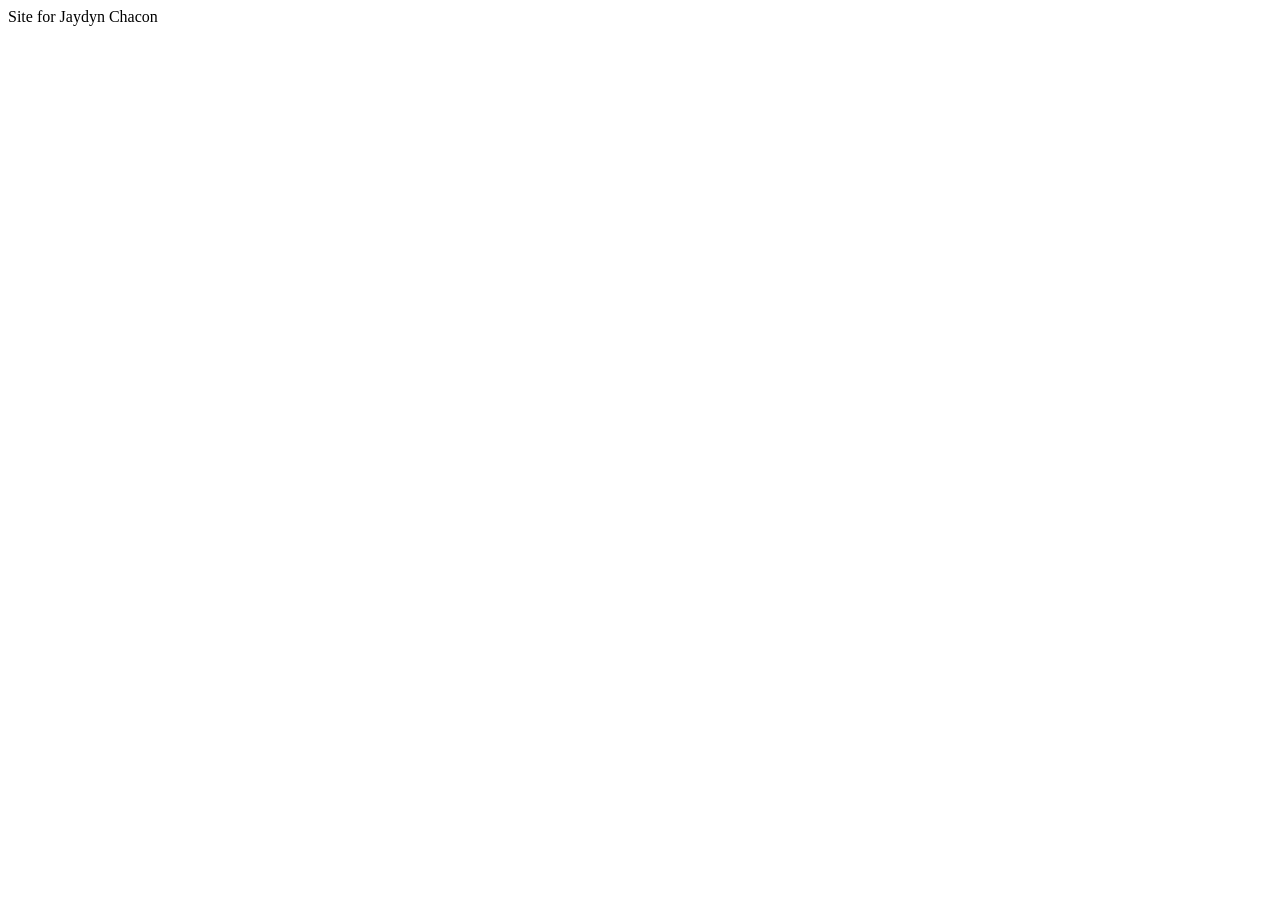
==== index.html @ 3dd98423 "Create index.html" ====
<!DOCTYPE html>
<html lang="en">
<head>
    <meta charset="UTF-8">
    <meta name="viewport" content="width=device-width, initial-scale=1.0">
    <title>Document</title>
</head>
<body>
   Site for Jaydyn Chacon 
</body>
</html>
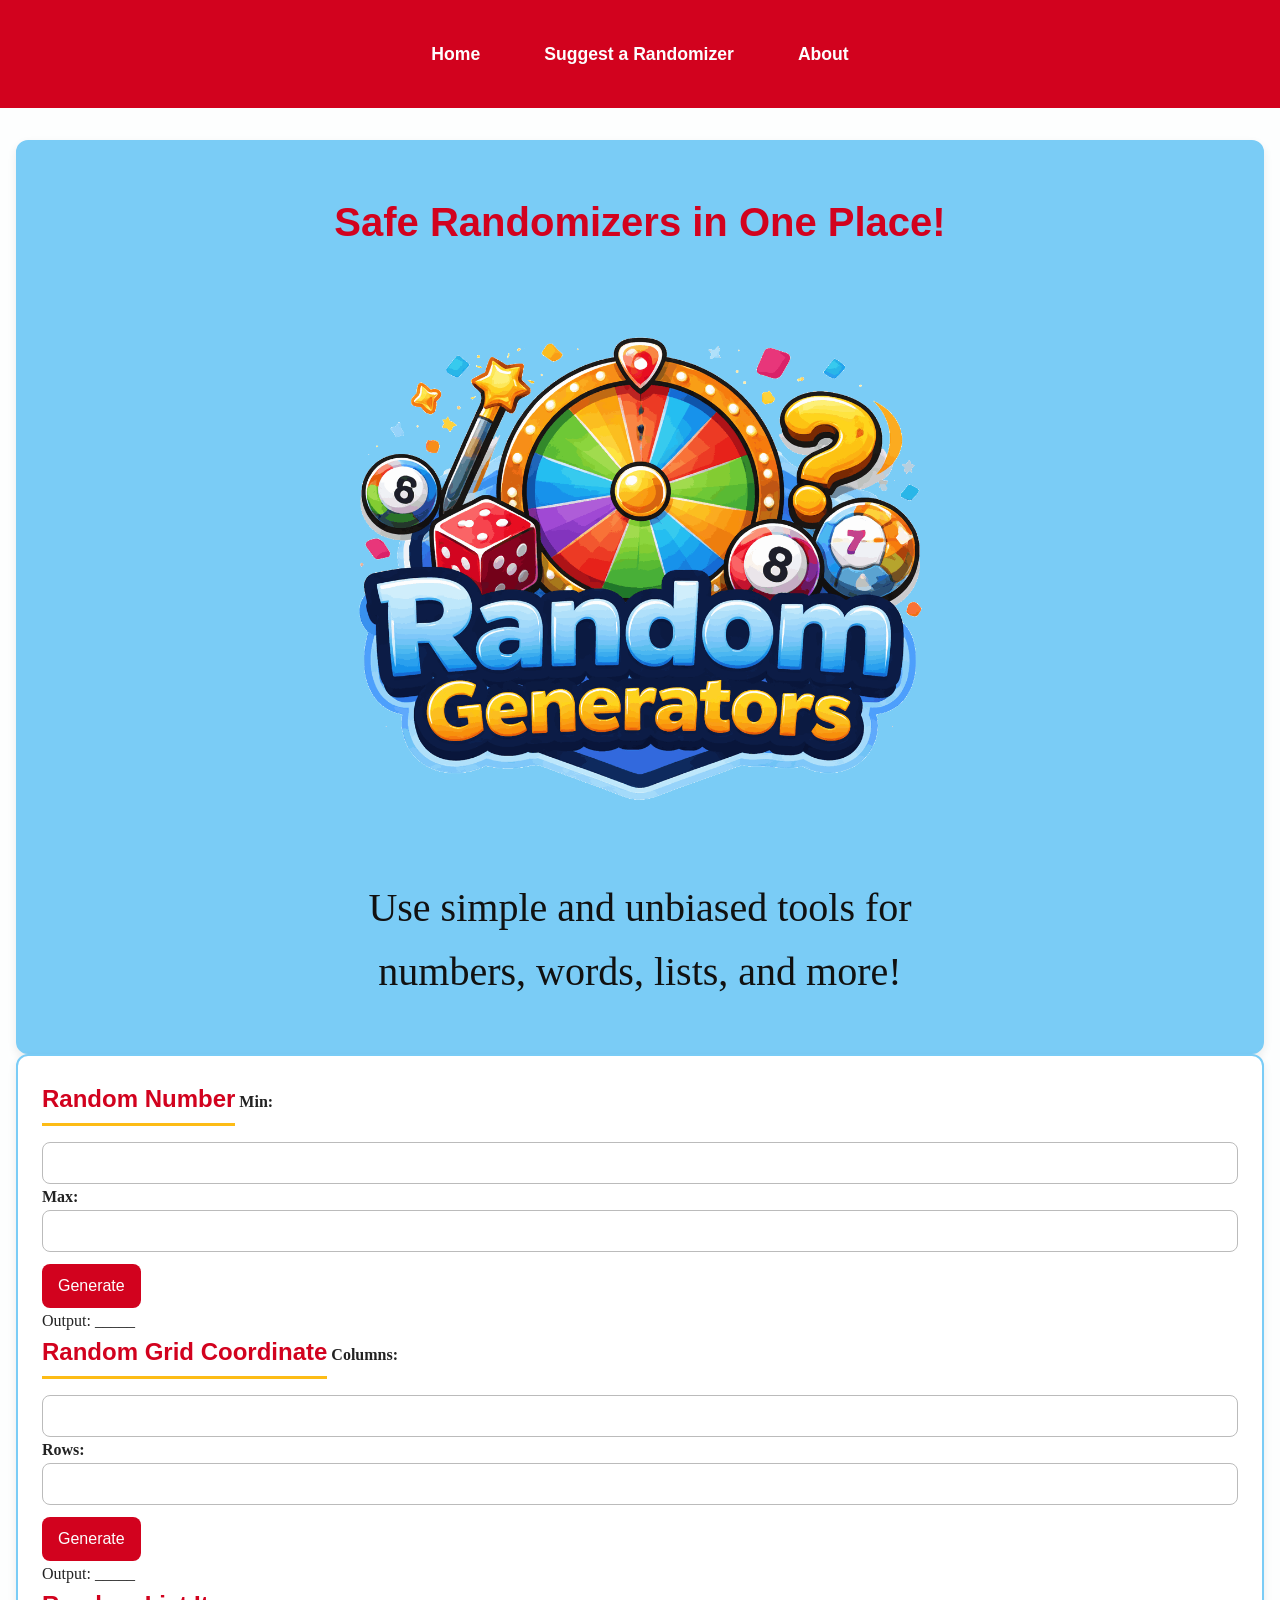
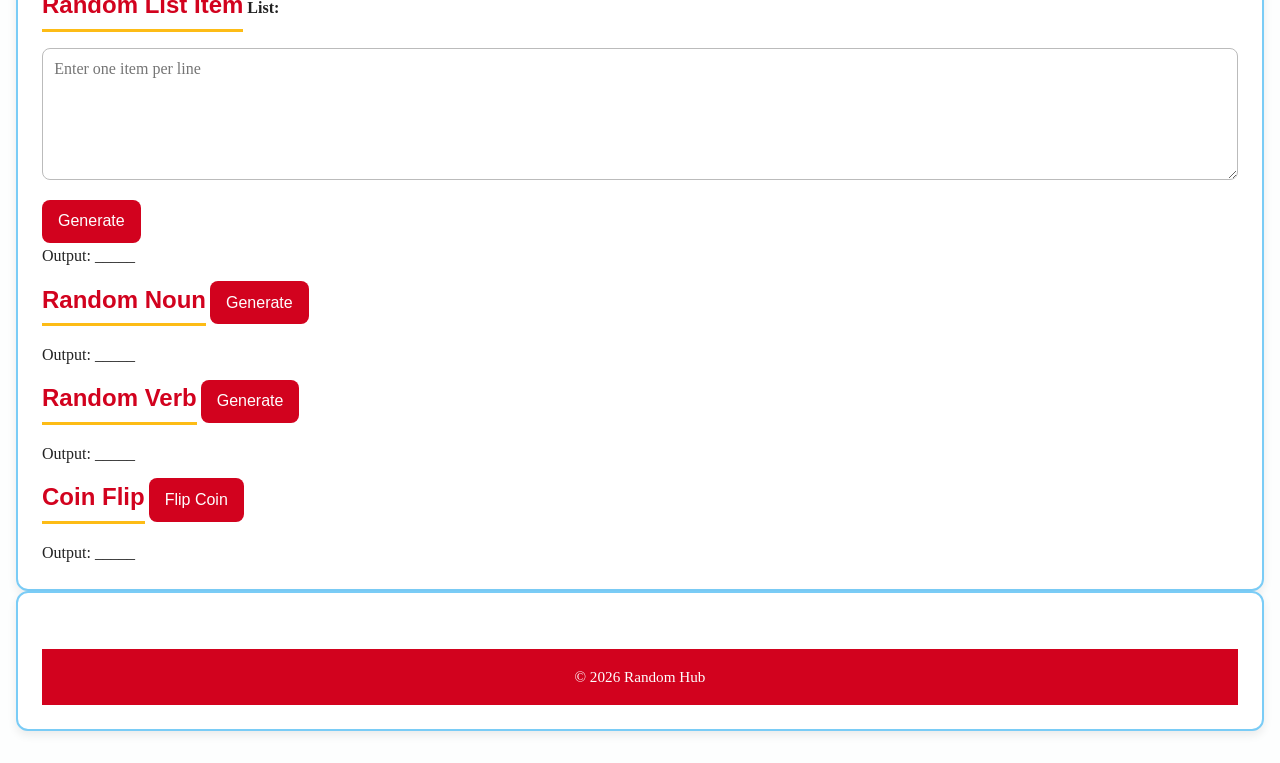
==== commit dd7f40c0: "Move index.html to root for GitHub Pages" ====
--- a/index.html
+++ b/index.html
@@ -1,11 +1,85 @@
 <!DOCTYPE html>
 <html lang="en">
 <head>
+<head>
     <meta charset="UTF-8">
     <meta name="viewport" content="width=device-width, initial-scale=1.0">
-    <title>Document</title>
+    <link rel="stylesheet" href="/styles/styles.css">
+    <title>Randomizer</title>
+</head>
 </head>
 <body>
-   Site for Jaydyn Chacon 
+  <header>
+  <nav>
+    <ul class="nav-menu">
+      <li><a href="layout/home.html">Home</a></li>
+      <li><a href="layout/randomizer.html">Suggest a Randomizer</a></li>
+      <li><a href="layout/about.html">About</a></li>
+    </ul>
+  </nav>
+  </header>
+<main>
+  <section class="hero">
+    <h1>Safe Randomizers in One Place!</h1>
+    <img src="/images/site-logo-trans.png" alt="generator-logo">
+    <p>Use simple and unbiased tools for numbers, words, lists, and more!</p>
+  </section>
+
+  <section class="generator-grid">
+    <div class="card">
+      <h2>Random Number</h2>
+      <label for="min">Min:</label>
+      <input type="number" id="min">
+
+      <label for="max">Max:</label>
+      <input type="number" id="max">
+
+      <button>Generate</button>
+      <p>Output: _____</p>
+    </div>
+
+    <div class="card">
+      <h2>Random Grid Coordinate</h2>
+      <label for="columns">Columns:</label>
+      <input type="number" id="columns">
+
+      <label for="rows">Rows:</label>
+      <input type="number" id="rows">
+
+      <button>Generate</button>
+      <p>Output: _____</p>
+    </div>
+
+    <div class="card">
+      <h2>Random List Item</h2>
+      <label for="list-input">List:</label>
+      <textarea id="list-input" rows="6" placeholder="Enter one item per line"></textarea>
+
+      <button>Generate</button>
+      <p>Output: _____</p>
+    </div>
+
+    <div class="card">
+      <h2>Random Noun</h2>
+      <button>Generate</button>
+      <p>Output: _____</p>
+    </div>
+
+    <div class="card">
+      <h2>Random Verb</h2>
+      <button>Generate</button>
+      <p>Output: _____</p>
+    </div>
+
+    <div class="card">
+      <h2>Coin Flip</h2>
+      <button>Flip Coin</button>
+      <p>Output: _____</p>
+    </div>
+  </section>
+  <section>
+      <footer>© 2026 Random Hub</footer>
+  </section>
+</main> 
 </body>
 </html>
--- a/styles/styles.css
+++ b/styles/styles.css
@@ -0,0 +1,244 @@
+
+:root {
+  --primary: #D2021E;
+  --secondary: #7ACCF6;
+  --accent1: #FDFEFE;
+  --accent2: #FDBC16;
+  --heading-font: Tahoma, sans-serif;
+  --paragraph-font: Garamond, serif;
+}
+
+
+* {
+  box-sizing: border-box;
+  margin: 0;
+  padding: 0;
+}
+
+body {
+  background-color: var(--accent1);
+  color: #222;
+  font-family: var(--paragraph-font);
+  line-height: 1.6;
+}
+
+
+#content {
+  max-width: 1100px;
+  margin: 0 auto;
+  background-color: var(--accent1);
+}
+
+.hero {
+  background-color: var(--secondary);
+  color: #111;
+  text-align: center;
+  padding: 3rem 1rem;
+}
+
+.hero h1 {
+  font-size: 2.5rem;
+  margin-bottom: 1rem;
+}
+
+.hero img {
+  width: 850px;
+  height: auto;
+  margin: 1rem 0;
+}
+
+.hero p {
+  font-size: 2.5rem;
+  max-width: 600px;
+  margin: 0 auto;
+}
+
+h1, h2, h3, h4 {
+  font-family: var(--heading-font);
+  color: var(--primary);
+  margin-bottom: 0.5rem;
+}
+
+p, label, li {
+  font-family: var(--paragraph-font);
+}
+
+h1 {
+  font-size: 5.2rem;
+  text-align: center;
+}
+
+h2 {
+  font-size: 1.5rem;
+  border-bottom: 3px solid var(--accent2);
+  display: inline-block;
+  padding-bottom: 0.25rem;
+  margin-bottom: 1rem;
+}
+
+header {
+  background-color: var(--primary);
+  color: var(--accent1);
+  padding: 1.5rem;
+  text-align: center;
+}
+
+header h1 {
+  color: var(--accent1);
+}
+
+header p {
+  margin-top: 0.5rem;
+  font-size: 1.1rem;
+}
+
+header {
+  background-color: var(--primary);
+}
+
+.nav-menu {
+  list-style: none;
+  display: flex;
+  justify-content: center;
+  gap: 2rem;
+  padding: 1rem;
+}
+
+.nav-menu li {
+  display: inline;
+}
+
+.nav-menu a {
+  text-decoration: none;
+  color: var(--accent1);
+  font-family: var(--heading-font);
+  font-size: 1.1rem;
+  font-weight: bold;
+  padding: 0.5rem 1rem;
+  border-radius: 6px;
+  transition: 0.2s ease;
+}
+
+.nav-menu a:hover {
+  background-color: var(--accent2);
+  color: #111;
+}
+
+
+main {
+  padding: 2rem 1rem;
+}
+
+.tool-grid {
+  display: grid;
+  grid-template-columns: 1fr;
+  gap: 1.5rem;
+}
+
+
+@media screen and (min-width: 700px) {
+  .tool-grid {
+    grid-template-columns: 1fr 1fr;
+  }
+}
+
+
+section,
+.tool-card {
+  background-color: white;
+  border: 2px solid var(--secondary);
+  border-radius: 12px;
+  padding: 1.5rem;
+  box-shadow: 0 4px 10px rgba(0, 0, 0, 0.08);
+}
+
+.tool-card h2 {
+  margin-bottom: 1rem;
+}
+
+
+form {
+  display: flex;
+  flex-direction: column;
+  gap: 0.75rem;
+}
+
+label {
+  font-weight: bold;
+  margin-top: 0.5rem;
+}
+
+input,
+textarea,
+select {
+  width: 100%;
+  padding: 0.7rem;
+  border: 1px solid #bbb;
+  border-radius: 8px;
+  font-family: var(--paragraph-font);
+  font-size: 1rem;
+}
+
+textarea {
+  min-height: 100px;
+  resize: vertical;
+}
+
+input:focus,
+textarea:focus,
+select:focus {
+  outline: 2px solid var(--secondary);
+  border-color: var(--secondary);
+}
+
+
+button,
+input[type="submit"] {
+  background-color: var(--primary);
+  color: var(--accent1);
+  font-family: var(--heading-font);
+  font-size: 1rem;
+  border: none;
+  border-radius: 8px;
+  padding: 0.8rem 1rem;
+  cursor: pointer;
+  margin-top: 0.75rem;
+}
+
+button:hover,
+input[type="submit"]:hover {
+  background-color: var(--accent2);
+  color: #111;
+}
+
+
+.output-box {
+  margin-top: 1rem;
+  padding: 1rem;
+  background-color: var(--accent1);
+  border-left: 6px solid var(--accent2);
+  border-radius: 8px;
+  font-size: 1.1rem;
+  min-height: 50px;
+}
+
+
+.list-box {
+  width: 100%;
+  min-height: 120px;
+  padding: 0.75rem;
+  border: 1px solid #bbb;
+  border-radius: 8px;
+  font-family: var(--paragraph-font);
+  font-size: 1rem;
+}
+
+footer {
+  background-color: var(--primary);
+  color: var(--accent1);
+  text-align: center;
+  padding: 1rem;
+  margin-top: 2rem;
+  font-size: 0.95rem;
+}
+
